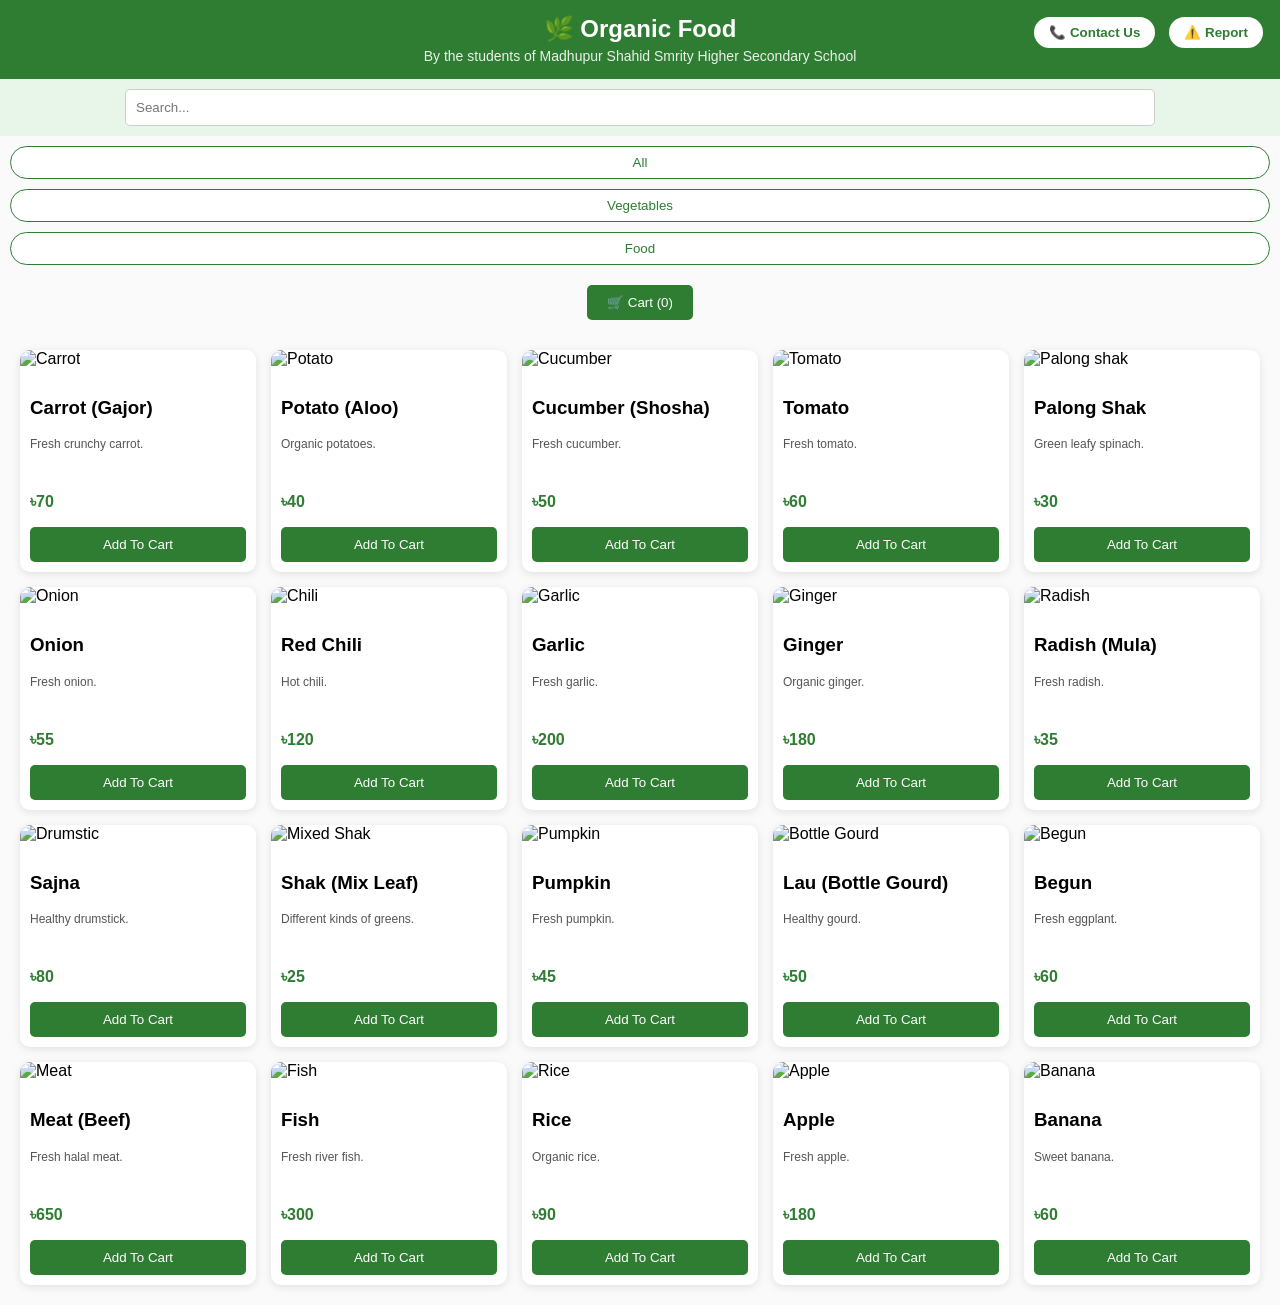
==== index.html @ 18f942c4 "Add files via upload" ====
<!DOCTYPE html>
<html>
<head>
<title>Organic Food</title>

<meta name="viewport" content="width=device-width, initial-scale=1.0">

<style>
body{margin:0;font-family:Arial;background:#fbfafa;}

.top-buttons{
    position:absolute;
    top:15px;
    right:15px;
    display:flex;
    gap:10px;
}

.top-buttons button{
    width:auto;
    padding:8px 15px;
    border-radius:20px;
    background:white;
    color:#2e7d32;
    border:2px solid #2e7d32;
    font-weight:bold;
}

.top-buttons button:hover{
    background:#2e7d32;
    color:white;
}

.nav{
    background:#2e7d32;
    color:white;
    padding:15px;
    text-align:center;
    font-size:24px;
    font-weight:bold;
}

.sub{
    font-size:14px;
    font-weight:normal;
    margin-top:5px;
    opacity:0.9;
}

.search-box{
    display:flex;
    justify-content:center;
    padding:10px;
    background:#e8f5e9;
}

.search-box input{
    width:80%;
    padding:10px;
    border:1px solid #ccc;
    border-radius:5px;
}

.cat{
    display:flex;
    justify-content:center;
    gap:10px;
    padding:10px;
    flex-wrap:wrap;
}

.cat button{
    border:none;
    padding:8px 12px;
    border-radius:20px;
    cursor:pointer;
    background:#fff;
    border:1px solid #2e7d32;
    color:#2e7d32;
}

.cat button:hover{
    background:#2e7d32;
    color:white;
}

.products{
    display:grid;
    grid-template-columns:repeat(auto-fill,minmax(220px,1fr));
    gap:15px;
    padding:20px;
}

.card{
    background:white;
    border-radius:10px;
    overflow:hidden;
    box-shadow:0 2px 8px rgba(0,0,0,0.1);
    transition:0.3s;
}

.card:hover{
    transform:scale(1.03);
}

.card img{
    width:100%;
    height:180px;
    object-fit:cover;
}

.info{padding:10px;}

.desc{
    font-size:12px;
    color:#555;
    height:40px;
    overflow:hidden;
}

.price{
    color:#2e7d32;
    font-weight:bold;
}

button{
    background:#2e7d32;
    color:white;
    border:none;
    padding:10px;
    width:100%;
    cursor:pointer;
    border-radius:5px;
}

button:hover{background:#1b5e20;}

</style>
</head>

<body>

<div class="top-buttons">
<button onclick="window.location.href='contact.html'">
 📞 Contact Us
</button>

<button onclick="window.location.href='report.html'">
⚠️ Report
</button>
</div>

<div class="nav">
🌿 Organic Food
<div class="sub">By the students of Madhupur Shahid Smrity Higher Secondary School</div>
</div>

<div class="search-box">
<input type="text" id="search" placeholder="Search..." onkeyup="searchProduct()">
</div>

<div class="cat">
<button onclick="filter('all')">All</button>
<button onclick="filter('veg')">Vegetables</button>
<button onclick="filter('food')">Food</button>
</div>
<div style="text-align:center;padding:10px;">
<button onclick="window.location.href='checkout.html'" style="width:auto;padding:10px 20px;">
🛒 Cart (<span id="cartCount">0</span>)
</button>
</div>

<div class="products">

<!-- 1 Carrot -->
<div class="card product veg">
<img src="images/Carrot.jpg" alt="Carrot">
<div class="info">
<h3>Carrot (Gajor)</h3>
<p class="desc">Fresh crunchy carrot.</p>
<p class="price">৳70</p>
<button onclick="addToCart('Carrot',70)">Add To Cart</button>
</div>
</div>

<!-- 2 Potato -->
<div class="card product veg">
<img src="images/Potato.jpg" alt="Potato">
<div class="info">
<h3>Potato (Aloo)</h3>
<p class="desc">Organic potatoes.</p>
<p class="price">৳40</p>
<button onclick="addToCart('Potato',40)">Add To Cart</button>
</div>
</div>

<!-- 3 Cucumber -->
<div class="card product veg">
<img src="images/Cucumber.jpg" alt="Cucumber">
<div class="info">
<h3>Cucumber (Shosha)</h3>
<p class="desc">Fresh cucumber.</p>
<p class="price">৳50</p>
<button onclick="addToCart('Cucumber',50)">Add To Cart</button>
</div>
</div>

<!-- 4 Tomato -->
<div class="card product food">
<img src="images/Tomato.jpg" alt="Tomato">
<div class="info">
<h3>Tomato</h3>
<p class="desc">Fresh tomato.</p>
<p class="price">৳60</p>
<button onclick="addToCart('Tomato',60)">Add To Cart</button>
</div>
</div>

<!-- 5 Palong Shak -->
<div class="card product veg">
<img src="images/Palon shak.jpg" alt="Palong shak">
<div class="info">
<h3>Palong Shak</h3>
<p class="desc">Green leafy spinach.</p>
<p class="price">৳30</p>
<button onclick="addToCart('Palong Shak',30)">Add To Cart</button>
</div>
</div>

<!-- 6 Onion -->
<div class="card product veg">
<img src="images/Onion.jpg" alt="Onion">
<div class="info">
<h3>Onion</h3>
<p class="desc">Fresh onion.</p>
<p class="price">৳55</p>
<button onclick="addToCart('Onion',55)">Add To Cart</button>
</div>
</div>

<!-- 7 Chili -->
<div class="card product veg">
<img src="images/Red chilli.jpg" alt="Chili">
<div class="info">
<h3>Red Chili</h3>
<p class="desc">Hot chili.</p>
<p class="price">৳120</p>
<button onclick="addToCart('Red Chilli',120)">Add To Cart</button>
</div>
</div>

<!-- 8 Garlic -->
<div class="card product veg">
<img src="images/Garlic.jpg" alt="Garlic">
<div class="info">
<h3>Garlic</h3>
<p class="desc">Fresh garlic.</p>
<p class="price">৳200</p>
<button onclick="addToCart('Garlic',200)">Add To Cart</button>
</div>
</div>

<!-- 9 Ginger -->
<div class="card product veg">
<img src="images/Ginger.jpg" alt="Ginger">
<div class="info">
<h3>Ginger</h3>
<p class="desc">Organic ginger.</p>
<p class="price">৳180</p>
<button onclick="addToCart('Ginger',180)">Add To Cart</button>
</div>
</div>

<!-- 10 Radish -->
<div class="card product veg">
<img src="images/Radish.jpg" alt="Radish">
<div class="info">
<h3>Radish (Mula)</h3>
<p class="desc">Fresh radish.</p>
<p class="price">৳35</p>
<button onclick="addToCart('Radish',35)">Add To Cart</button>
</div>
</div>

<!-- 11 Drumstick -->
<div class="card product veg">
<img src="images/Drumstic.jpg" alt="Drumstic">
<div class="info">
<h3>Sajna</h3>
<p class="desc">Healthy drumstick.</p>
<p class="price">৳80</p>
<button onclick="addToCart('Drumstick',80)">Add To Cart</button>
</div>
</div>

<!-- 12 Mixed Shak -->
<div class="card product veg">
<img src="images/Mixed Shak.png" alt="Mixed Shak">
<div class="info">
<h3>Shak (Mix Leaf)</h3>
<p class="desc">Different kinds of greens.</p>
<p class="price">৳25</p>
<button onclick="addToCart('Mixed Shak',25)">Add To Cart</button>
</div>
</div>

<!-- 13 Pumpkin -->
<div class="card product veg">
<img src="images/Pumpkin.jpg" alt="Pumpkin">
<div class="info">
<h3>Pumpkin</h3>
<p class="desc">Fresh pumpkin.</p>
<p class="price">৳45</p>
<button onclick="addToCart('Pumpkin',45)">Add To Cart</button>
</div>
</div>

<!-- 14 Bottle Gourd -->
<div class="card product veg">
<img src="images/Bottle Gourd.png" alt="Bottle Gourd">
<div class="info">
<h3>Lau (Bottle Gourd)</h3>
<p class="desc">Healthy gourd.</p>
<p class="price">৳50</p>
<button onclick="addToCart('Bottle Gourd',50)">Add To Cart</button>
</div>
</div>

<!-- 15 Eggplant -->
<div class="card product veg">
<img src="images/Begun.jpg" alt="Begun">
<div class="info">
<h3>Begun</h3>
<p class="desc">Fresh eggplant.</p>
<p class="price">৳60</p>
<button onclick="addToCart('Begun',60)">Add To Cart</button>
</div>
</div>

<!-- 16 Meat -->
<div class="card product food">
<img src="images/Meat.png" alt="Meat">
<div class="info">
<h3>Meat (Beef)</h3>
<p class="desc">Fresh halal meat.</p>
<p class="price">৳650</p>
<button onclick="addToCart('Meat (Beef)',650)">Add To Cart</button>
</div>
</div>

<!-- 17 Fish -->
<div class="card product food">
<img src="images/Fish.png" alt="Fish">
<div class="info">
<h3>Fish</h3>
<p class="desc">Fresh river fish.</p>
<p class="price">৳300</p>
<button onclick="addToCart('Fish',300)">Add To Cart</button>
</div>
</div>

<!-- 18 Rice -->
<div class="card product food">
<img src="images/Rice.jpg" alt="Rice">
<div class="info">
<h3>Rice</h3>
<p class="desc">Organic rice.</p>
<p class="price">৳90</p>
<button onclick="addToCart('Rice',90)">Add To Cart</button>
</div>
</div>

<!-- 19 Apple -->
<div class="card product food">
<img src="images/Apple.png" alt="Apple">
<div class="info">
<h3>Apple</h3>
<p class="desc">Fresh apple.</p>
<p class="price">৳180</p>
<button onclick="addToCart('Apple',180)">Add To Cart</button>
</div>
</div>

<!-- 20 Banana -->
<div class="card product food">
<img src="images/Banana.jpg" alt="Banana">
<div class="info">
<h3>Banana</h3>
<p class="desc">Sweet banana.</p>
<p class="price">৳60</p>
<button onclick="addToCart('Banana',60)">Add To Cart</button>
</div>
</div>

</div>

<script>
function searchProduct(){
let input=document.getElementById("search").value.toLowerCase();
let items=document.getElementsByClassName("product");

for(let i=0;i<items.length;i++){
items[i].style.display = items[i].innerText.toLowerCase().includes(input) ? "" : "none";
}
}

function filter(cat){
let items=document.getElementsByClassName("product");

for(let i=0;i<items.length;i++){
if(cat=="all"){
items[i].style.display="";
}else{
items[i].style.display=items[i].classList.contains(cat) ? "" : "none";
}
}
}

let cart = JSON.parse(localStorage.getItem("cart")) || [];

updateCartCount();

function addToCart(name, price){

cart.push({
name:name,
price:price
});

localStorage.setItem("cart", JSON.stringify(cart));

updateCartCount();

alert(name + " added to cart!");
}

function updateCartCount(){
let count=document.getElementById("cartCount");
if(count){
count.innerText=cart.length;
}
}
</script>

</body>
</html>
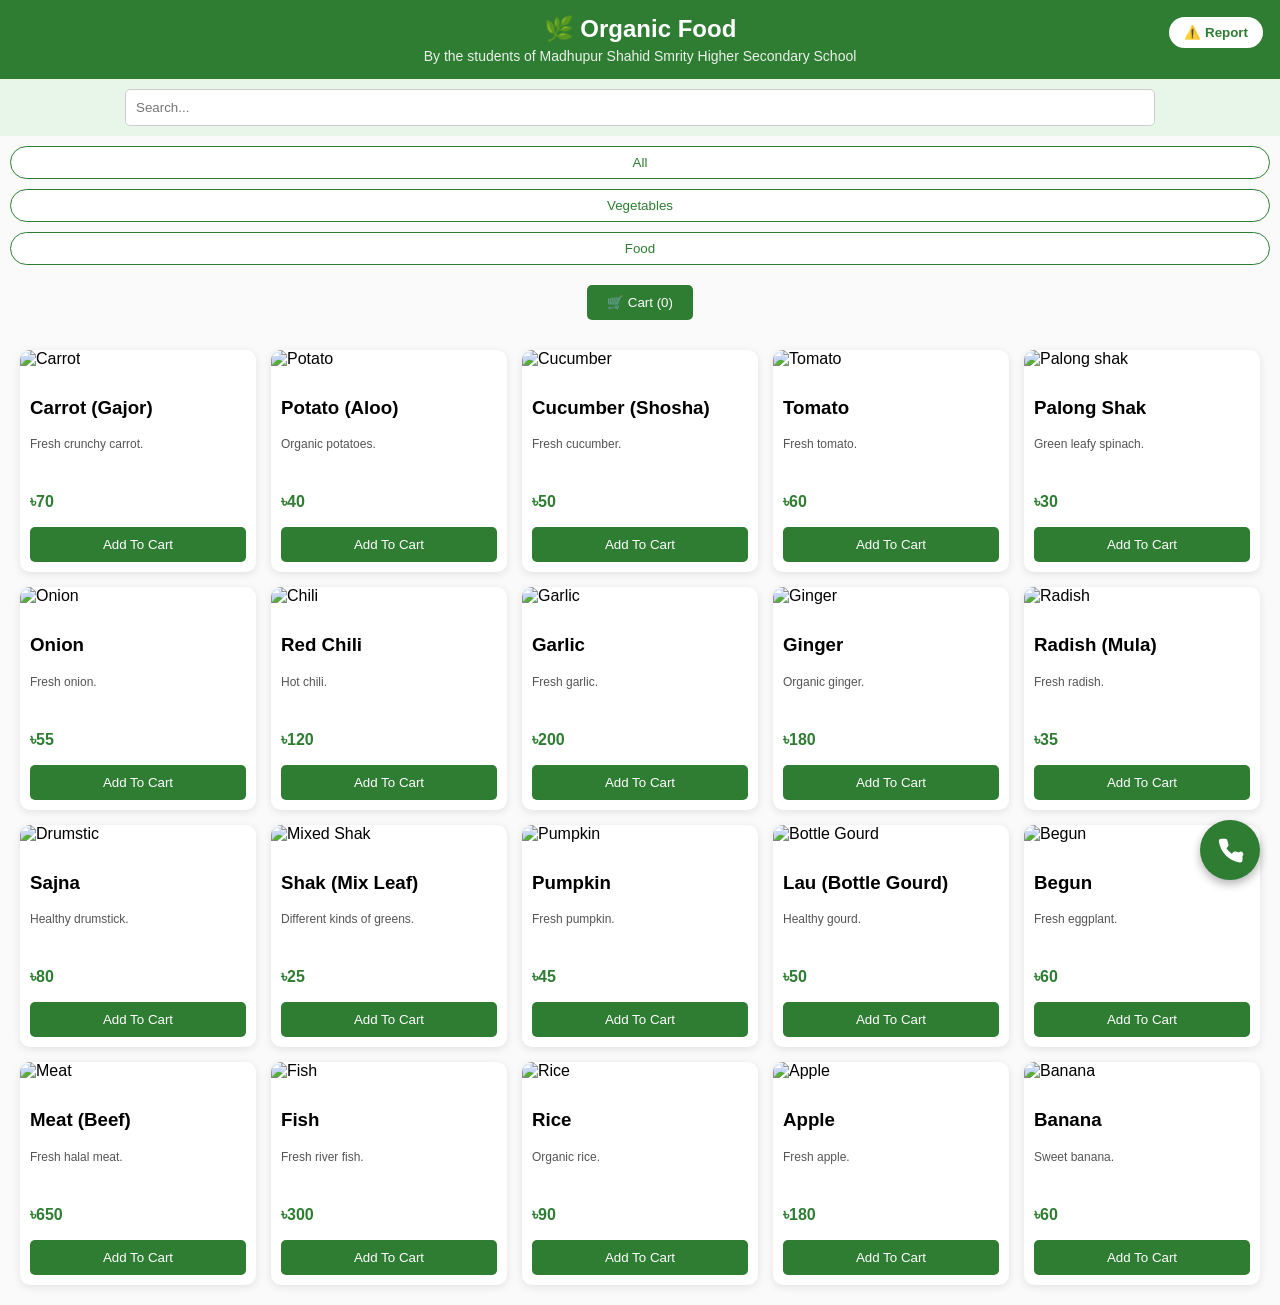
==== commit b1071a6c: "update index.html" ====
--- a/index.html
+++ b/index.html
@@ -6,6 +6,58 @@
 <meta name="viewport" content="width=device-width, initial-scale=1.0">
 
 <style>
+/* Floating Button */
+#contactBtn{
+    position:fixed;
+    bottom:20px;
+    right:20px;
+    width:60px;
+    height:60px;
+    background:#2e7d32;
+    border-radius:50%;
+    display:flex;
+    justify-content:center;
+    align-items:center;
+    cursor:pointer;
+    box-shadow:0 4px 10px rgba(0,0,0,.3);
+    z-index:999;
+    transition:0.3s;
+}
+
+#contactBtn:hover{
+    transform:scale(1.1);
+}
+
+#contactBtn svg {
+    width: 30px;
+    height: 30px;
+    display: block;
+}
+/* Contact Menu */
+#contactMenu {
+    position: fixed;
+    bottom: 90px;
+    right: 20px;
+    display: none;
+    flex-direction: column;
+    gap: 10px;
+    z-index: 999;
+}
+
+#contactMenu a {
+    text-decoration: none;
+    background: white;
+    color: #2e7d32;
+    padding: 12px 20px;
+    border-radius: 25px;
+    font-weight: bold;
+    box-shadow: 0 2px 8px rgba(0, 0, 0, .2);
+}
+
+#contactMenu a:hover {
+    background: #2e7d32;
+    color: white;
+}
 body{margin:0;font-family:Arial;background:#fbfafa;}
 
 .top-buttons{
@@ -141,10 +193,6 @@
 <body>
 
 <div class="top-buttons">
-<button onclick="window.location.href='contact.html'">
- 📞 Contact Us
-</button>
-
 <button onclick="window.location.href='report.html'">
 ⚠️ Report
 </button>
@@ -218,7 +266,7 @@
 
 <!-- 5 Palong Shak -->
 <div class="card product veg">
-<img src="images/Palon shak.jpg" alt="Palong shak">
+<img src="images/Palon Shak" alt="Palong shak">
 <div class="info">
 <h3>Palong Shak</h3>
 <p class="desc">Green leafy spinach.</p>
@@ -436,11 +484,50 @@
 
 function updateCartCount(){
 let count=document.getElementById("cartCount");
-if(count){
-count.innerText=cart.length;
-}
+    if(count){
+    count.innerText=cart.length;
+    }
+}
+
+// Add this below
+function toggleContact() {
+    
+    let menu = document.getElementById("contactMenu");
+    
+    if (menu.style.display == "flex") {
+        menu.style.display = "none";
+    } else {
+        menu.style.display = "flex";
+    }
 }
 </script>
+<!-- Floating Contact Button -->
+<div id="contactBtn" onclick="toggleContact()">
+    <svg xmlns="http://www.w3.org/2000/svg"
+         viewBox="0 0 24 24"
+         width="30"
+         height="30"
+         fill="white">
+        <path d="M22 16.92v3a2 2 0 0 1-2.18 2A19.86 19.86 0 0 1 3.09 5.18 2 2 0 0 1 5.08 3h3a2 2 0 0 1 2 1.72c.12.89.33 1.76.63 2.6a2 2 0 0 1-.45 2.11L9.1 10.6a16 16 0 0 0 4.3 4.3l1.17-1.17a2 2 0 0 1 2.11-.45c.84.3 1.71.51 2.6.63A2 2 0 0 1 22 16.92z"/>
+    </svg>
+</div>
+
+<!-- Contact Menu -->
+<div id="contactMenu">
+    
+    <a href="https://m.me/YOUR_FACEBOOK_PAGE_USERNAME" target="_blank">
+        📘 Messenger
+    </a>
+    
+    <a href="https://wa.me/8801XXXXXXXXX" target="_blank">
+        🟢 WhatsApp
+    </a>
+    
+    <a href="tel:+8801000000000">
+        📞 Call Us
+    </a>
+    
+</div>
 
 </body>
 </html>
